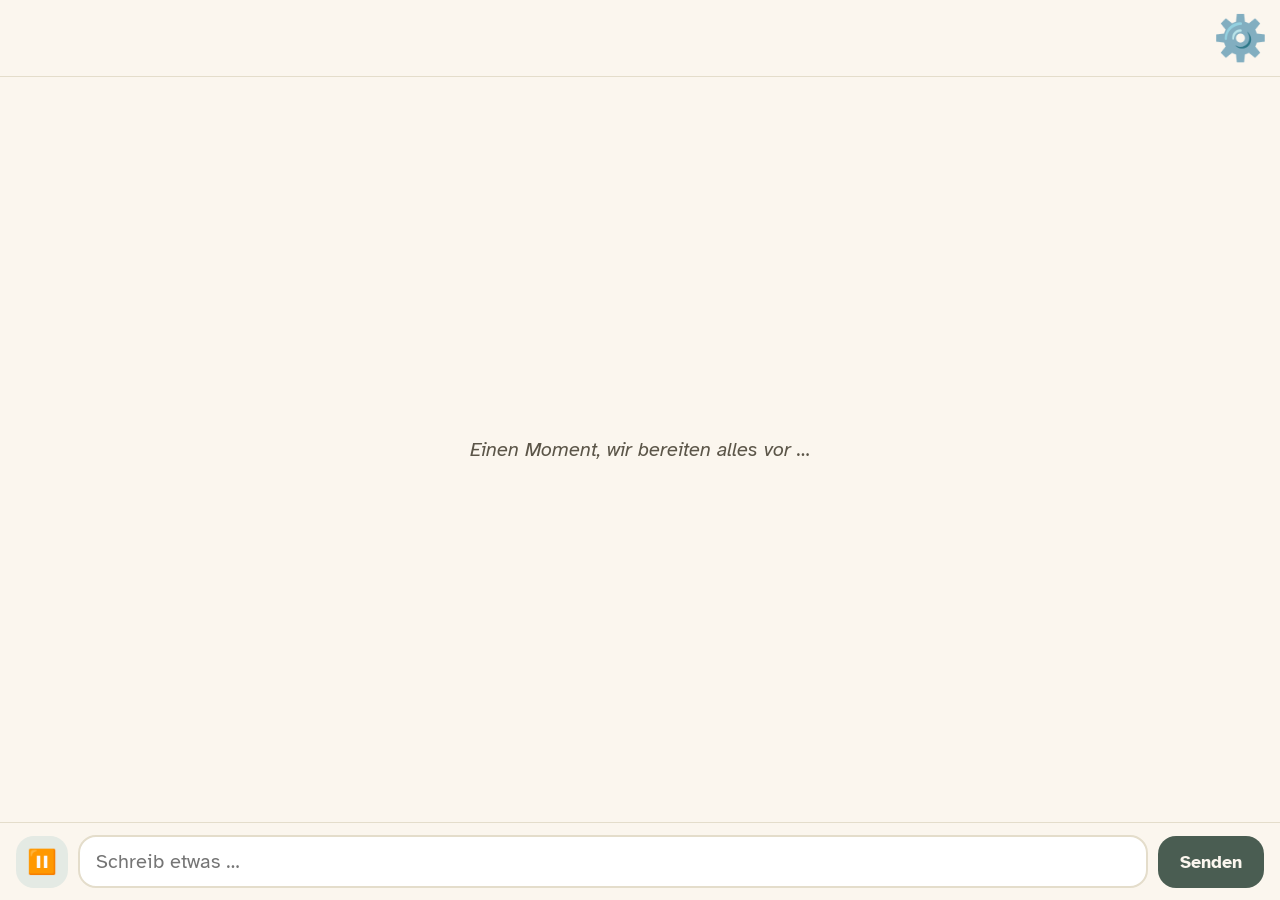
==== senior-companion/client/index.html @ 3bcc12e8 "Persona-Designer: Login-Bildschirm ueberspringen, wenn kein Admin-Token noetig admin.js versuchte bi" ====
<!DOCTYPE html>
<html lang="de">
<head>
<meta charset="UTF-8">
<meta name="viewport" content="width=device-width, initial-scale=1.0, maximum-scale=3.0">
<title>Meine Gespräche</title>
<link rel="manifest" href="manifest.json">
<meta name="theme-color" content="#4A5D52">
<link rel="preconnect" href="https://fonts.googleapis.com">
<link rel="preconnect" href="https://fonts.gstatic.com" crossorigin>
<link href="https://fonts.googleapis.com/css2?family=Atkinson+Hyperlegible:wght@400;700&family=Fraunces:opsz,wght@9..144,500;9..144,600&display=swap" rel="stylesheet">
<link rel="stylesheet" href="css/style.css">
</head>
<body>

<header class="topbar">
  <nav class="persona-tabs" id="personaTabs" aria-label="Gesprächspartner wählen">
    <!-- wird per JS aus /api/personas befüllt -->
  </nav>
  <span class="version-badge" id="versionBadge" title="Laufende Version (Commit)"></span>
  <button class="transparency-btn" id="transparencyBtn" aria-label="Einstellungen">
    ⚙️
  </button>
</header>

<!-- Der Bereitschafts-Hinweis (siehe app.js's LOADING_HINT/READY_HINT)
     steht bewusst genau an der Stelle, an der spaeter der
     Leerlauf-Hinweis steht - kein eigener, ueberlagernder
     Start-Bildschirm mehr (fruehere splash-overlay-Loesung), damit der
     Uebergang "wird vorbereitet" -> "einsatzbereit" sich wie ein
     einfacher Textwechsel an derselben Stelle anfuehlt, nicht wie ein
     Bildschirmwechsel. -->
<main class="chat-area" id="chatArea" aria-live="polite" hidden>
  <div class="welcome">
    <p class="hint-loading" id="chatHint">Einen Moment, wir bereiten alles vor …</p>
  </div>
</main>

<main class="avatar-stage" id="avatarStage" aria-live="polite">
  <p class="stage-hint hint-loading" id="stageHint">Einen Moment, wir bereiten alles vor …</p>
</main>

<footer class="composer">
  <button class="pause-btn" id="pauseBtn" aria-label="Pause">⏸️</button>
  <textarea id="textInput" class="text-input" rows="1"
            placeholder="Schreib etwas …" aria-label="Nachricht eingeben"></textarea>
  <button class="send-btn" id="sendBtn" aria-label="Senden">Senden</button>
</footer>

<!-- Transparenz-Panel: zeigt, was tatsächlich nach draußen geschickt wurde -->
<div class="panel-overlay" id="panelOverlay" hidden>
  <section class="panel" role="dialog" aria-label="Was wurde geteilt?">
    <h2>Was wurde heute nach draußen geschickt?</h2>
    <p class="panel-intro">Diese Liste zeigt jede Anfrage, die das System an das Internet geschickt hat.</p>
    <p class="panel-user" id="panelUser"></p>
    <ul id="transparencyList" class="transparency-list"></ul>

    <h3>Zusatz-Funktionen (Plugins)</h3>
    <ul id="pluginList" class="plugin-list"></ul>

    <h3>Oberfläche</h3>
    <label class="speech-setting">
      Ansicht
      <select id="uiModeSelect">
        <option value="avatar">Avatar-Ansicht</option>
        <option value="text">Text-Chat</option>
      </select>
    </label>
    <h3>Sprache</h3>
    <p class="panel-intro">Läuft Spracherkennung/-ausgabe auf diesem
      Gerät, oder soll der Server helfen (schneller bei schwächeren
      Tablets, braucht dafür den separaten Sprachdienst)?</p>
    <label class="speech-setting">
      Spracherkennung
      <select id="sttModeSelect">
        <option value="device">Auf diesem Gerät</option>
        <option value="server">Auf dem Server</option>
      </select>
    </label>
    <label class="speech-setting">
      Sprachausgabe
      <select id="ttsModeSelect">
        <option value="device">Auf diesem Gerät</option>
        <option value="server">Auf dem Server</option>
      </select>
    </label>
    <label class="speech-setting">
      Sprachausgabe-Häppchen (experimentell)
      <select id="ttsChunkModeSelect">
        <option value="sentence">Satzweise (beste Betonung)</option>
        <option value="3">3 Wörter</option>
        <option value="4">4 Wörter</option>
        <option value="5">5 Wörter</option>
      </select>
    </label>

    <h3>Verwaltung</h3>
    <p class="panel-intro">Personas anlegen, bearbeiten oder Einstellungen ändern.</p>
    <a class="panel-admin-link" href="/admin.html">Persona-Designer öffnen</a>

    <button class="panel-close" id="panelClose">Schließen</button>
  </section>
</div>

<script src="js/app.js"></script>
</body>
</html>
---- senior-companion/client/css/style.css ----
/* ---------------------------------------------------------------
   Token-System
   Farbe:   Papier #FBF6EE, Tinte #2E2A22, Salbei (Ruhe/Vertrauen) #4A5D52,
            Gold-Akzent #C99A3E. Persona-Farben unten.
   Schrift: Fraunces (warm, markant) fuer Namen/Ueberschriften,
            Atkinson Hyperlegible (fuer Sehschwaeche entwickelt,
            deshalb hier bewusst gewaehlt) fuer alles Gelesene.
   Layout:  Eine Spalte, grosse Touch-Ziele, keine Nebenelemente,
            die vom Gespraech ablenken.
------------------------------------------------------------------*/

:root {
  --paper: #FBF6EE;
  --ink: #2E2A22;
  --ink-soft: #5B5548;
  --sage: #4A5D52;
  --sage-soft: #E4EAE4;
  --gold: #C99A3E;
  --line: #E4DDCB;

  --freundin: #B5637E;
  --freundin-bg: #F7E9ED;
  --reporter: #B3671F;
  --reporter-bg: #F6E9DA;
  --professor: #3C4F6E;
  --professor-bg: #E4E9F1;
  --technikerin: #2E6B66;
  --technikerin-bg: #E3EFEE;

  --font-display: "Fraunces", Georgia, serif;
  --font-body: "Atkinson Hyperlegible", -apple-system, sans-serif;

  --radius: 18px;
}

* { box-sizing: border-box; }

html, body {
  height: 100%;
  margin: 0;
  background: var(--paper);
  color: var(--ink);
  font-family: var(--font-body);
  font-size: 20px;               /* bewusst gross als Basis */
  line-height: 1.5;
}

body {
  display: flex;
  flex-direction: column;
}

/* --- Bereitschafts-Hinweis (siehe app.js's LOADING_HINT/READY_HINT) -
   ".hint-loading" markiert nur die "wird vorbereitet"-Phase mit einem
   sanften Pulsieren; sobald app.js auf den fertigen Hinweistext
   umschaltet, wird die Klasse entfernt (siehe stageIdle()/updateChatHint()
   in app.js) und der Text steht ruhig da, wie zuvor. Kein eigener,
   ueberlagernder Start-Bildschirm mehr - der Hinweis lebt direkt an der
   Stelle, an der spaeter auch der Leerlauf-Hinweis steht. */

.hint-loading {
  animation: hint-pulse 1.6s ease-in-out infinite;
}

@keyframes hint-pulse {
  0%, 100% { opacity: 0.5; }
  50% { opacity: 1; }
}

@media (prefers-reduced-motion: reduce) {
  .hint-loading { animation: none; }
}

/* --- Topbar / Persona-Tabs --------------------------------------- */

.topbar {
  display: flex;
  align-items: center;
  gap: 8px;
  padding: 14px 16px;
  border-bottom: 1px solid var(--line);
  background: var(--paper);
}

.persona-tabs {
  display: flex;
  gap: 10px;
  flex: 1;
  overflow-x: auto;
}

.persona-tab {
  display: flex;
  flex-direction: column;
  align-items: center;
  gap: 4px;
  font-family: var(--font-display);
  font-size: 13px;
  font-weight: 600;
  padding: 6px 10px 8px;
  border-radius: 16px;
  border: 2px solid transparent;
  background: none;
  color: var(--ink);
  cursor: pointer;
  white-space: nowrap;
}

.persona-tab.active {
  border-color: var(--ink);
}

/* Rein kosmetisch: zeigt, wer laut Server gerade wirklich "im Raum"
   ist (schon einmal geantwortet hat), nicht nur anklickbar waere. */
.persona-tab.present .avatar-shape-bg {
  box-shadow: 0 0 0 3px var(--accent, #6b8f71);
}

/* --- Avatare (Icon- und Vollbild-Groesse) --------------------------- */
/* Bewusst einfache Vektorgrafik statt realistischem, lippensynchronem
   Avatar - reine Strichgesichter (DiceBear "toon-head", CC BY 4.0,
   siehe README), jeweils auf farbigem Rund-Hintergrund pro Persona.
   Farbe wird direkt beim Rendern in die SVG-Elemente eingesetzt (siehe
   avatarSvg() in app.js/admin.js), nicht mehr per CSS-Klasse. */

.avatar-shape-bg {
  border-radius: 50%;
  display: flex;
  align-items: center;
  justify-content: center;
}

.avatar-shape-bg[data-persona="freundin"]    { background: var(--freundin-bg); }
.avatar-shape-bg[data-persona="reporter"]    { background: var(--reporter-bg); }
.avatar-shape-bg[data-persona="professor"]   { background: var(--professor-bg); }
.avatar-shape-bg[data-persona="technikerin"] { background: var(--technikerin-bg); }

.avatar-shape[data-persona="freundin"]    { --avatar-color: var(--freundin); }
.avatar-shape[data-persona="reporter"]    { --avatar-color: var(--reporter); }
.avatar-shape[data-persona="professor"]   { --avatar-color: var(--professor); }
.avatar-shape[data-persona="technikerin"] { --avatar-color: var(--technikerin); }

.avatar-shape {
  fill: none;
  stroke-width: 6;
  stroke-linecap: round;
  stroke-linejoin: round;
}

.avatar-icon-bg {
  width: 48px;
  height: 48px;
}

.avatar-icon-bg .avatar-shape {
  width: 54px;
  height: 54px;
}

.version-badge {
  flex-shrink: 0;
  font-family: monospace;
  font-size: 11px;
  color: var(--ink-soft);
  opacity: 0.6;
}

/* Bewusst OHNE Kreis/Rahmen und deutlich groesser als zuvor (44px
   Kreis mit 24px-Glyphe) - etwa so gross wie die Avatar-Kacheln
   (avatar-icon-bg, 48px), damit das Zahnrad auf den ersten Blick als
   eigenstaendiges, gut greifbares Symbol erkennbar ist, nicht als
   kleines "i" in einem Kreis untergeht. */
.transparency-btn {
  font-size: 44px;
  line-height: 1;
  background: none;
  border: none;
  width: 48px;
  height: 48px;
  padding: 0;
  cursor: pointer;
  color: var(--ink-soft);
  display: flex;
  align-items: center;
  justify-content: center;
  flex-shrink: 0;
}

/* --- Chat-Bereich -------------------------------------------------- */

.chat-area {
  flex: 1;
  overflow-y: auto;
  padding: 20px 16px 12px;
  display: flex;
  flex-direction: column;
  gap: 14px;
}

.chat-area[hidden] { display: none; }

/* --- Avatar-Buehne (Standard-Ansicht) -------------------------------- */

.avatar-stage {
  flex: 1;
  display: flex;
  flex-direction: column;
  align-items: center;
  justify-content: center;
  padding: 24px;
  gap: 20px;
}

.avatar-stage[hidden] { display: none; }

.stage-hint {
  color: var(--ink-soft);
  font-style: italic;
  text-align: center;
}

/* Raster fuer 1-4 gleichzeitig anwesende Personas (siehe
   lucky-wishing-pebble.md): 1 = heutiges Verhalten (grosser, mittiger
   Avatar), 2 = nebeneinander, 3-4 = 2x2. */
.avatar-grid {
  display: grid;
  gap: 24px;
  align-items: center;
  justify-items: center;
  width: 100%;
}
.avatar-grid-1 { grid-template-columns: 1fr; }
.avatar-grid-2 { grid-template-columns: 1fr 1fr; }
.avatar-grid-3,
.avatar-grid-4 { grid-template-columns: 1fr 1fr; grid-template-rows: 1fr 1fr; }

.avatar-tile {
  display: flex;
  flex-direction: column;
  align-items: center;
  justify-content: center;
  gap: 12px;
}

.avatar-grid-1 .avatar-full-bg { width: min(70vw, 320px); height: min(70vw, 320px); }
.avatar-grid-2 .avatar-full-bg { width: min(40vw, 220px); height: min(40vw, 220px); }
.avatar-grid-3 .avatar-full-bg,
.avatar-grid-4 .avatar-full-bg { width: min(32vw, 160px); height: min(32vw, 160px); }

.avatar-grid-2 .avatar-full-name,
.avatar-grid-3 .avatar-full-name,
.avatar-grid-4 .avatar-full-name { font-size: 18px; }

.avatar-full-bg {
  transition: transform 0.2s ease;
}

.avatar-full-bg .avatar-shape {
  width: 112%;
  height: 112%;
}

/* Sprech-Signal (siehe applySpeakingCue() in app.js): Pulsieren +
   Rahmen, weil die Strichmaennchen/Flaechen-Avatare noch keinen
   animierbaren Mund haben. Der Rahmen hilft zusaetzlich, bei mehreren
   gleichzeitig sichtbaren Kacheln zu erkennen, wer gerade dran ist. */
.avatar-full-bg.speaking {
  animation: avatar-pulse 1.6s ease-in-out infinite;
  outline: 4px solid var(--avatar-color);
  outline-offset: 4px;
  /* Nutzer-Beobachtung: gelegentlich ein duennes Faden-
     kreuz-Artefakt waehrend des Pulsierens (vermutlich ein GPU-
     Compositor-Nahtfehler bei der Transform-Skalierung, in eigener
     Untersuchung per Screenshot nicht reproduzierbar). will-change
     gibt dem Browser vorab einen eigenen Compositor-Layer, gaengige
     Abhilfe fuer genau diese Symptom-Klasse. */
  will-change: transform;
}

.avatar-full-name {
  font-family: var(--font-display);
  font-size: 24px;
  font-weight: 600;
}

@keyframes avatar-pulse {
  /* Skalierungs-Ausschlag bewusst kleiner (war 1.045) - Nutzer-Vorschlag
     als pragmatische Abhilfe gegen das Fadenkreuz-Artefakt oben. */
  0%, 100% { transform: scale(1); }
  50% { transform: scale(1.025); }
}

@media (prefers-reduced-motion: reduce) {
  .avatar-full-bg.speaking { animation: none; }
}

.welcome {
  color: var(--ink-soft);
  font-style: italic;
  text-align: center;
  margin-top: 24px;
}

.bubble {
  max-width: 80%;
  padding: 14px 18px;
  border-radius: var(--radius);
  font-size: 20px;
}

.bubble.user {
  align-self: flex-end;
  background: var(--sage);
  color: var(--paper);
  border-bottom-right-radius: 4px;
}

.bubble.assistant {
  align-self: flex-start;
  border-bottom-left-radius: 4px;
}

.bubble.assistant.freundin  { background: var(--freundin-bg); }
.bubble.assistant.reporter  { background: var(--reporter-bg); }
.bubble.assistant.professor { background: var(--professor-bg); }
.bubble.assistant.technikerin { background: var(--technikerin-bg); }

.bubble.notice {
  align-self: center;
  color: var(--ink-soft);
  font-style: italic;
  background: transparent;
  box-shadow: none;
}

/* --- Eingabeleiste --------------------------------------------------*/

.composer {
  display: flex;
  align-items: flex-end;
  gap: 10px;
  padding: 12px 16px calc(12px + env(safe-area-inset-bottom));
  border-top: 1px solid var(--line);
  background: var(--paper);
}

.text-input {
  flex: 1;
  font-family: var(--font-body);
  font-size: 20px;
  padding: 12px 16px;
  border-radius: var(--radius);
  border: 2px solid var(--line);
  resize: none;
  max-height: 120px;
}

.text-input:focus-visible,
.persona-tab:focus-visible,
.send-btn:focus-visible,
.pause-btn:focus-visible {
  outline: 3px solid var(--gold);
  outline-offset: 2px;
}

.pause-btn, .send-btn {
  border: none;
  border-radius: var(--radius);
  font-family: var(--font-body);
  font-size: 18px;
  font-weight: 700;
  cursor: pointer;
  min-height: 52px;
}

.pause-btn {
  width: 52px;
  font-size: 24px;
  background: var(--sage-soft);
}

/* Mikrofon hoert gerade tatsaechlich etwas (waehrend "aktiv" der
   Normalzustand) - dezenter Hinweis, kein Alarm-Farbton, da
   Dauer-Zuhoeren jetzt der Normalfall ist, nicht mehr eine bewusst
   ausgeloeste Aufnahme. */
.pause-btn.recording {
  background: var(--gold);
}

/* System pausiert (siehe app.js's pauseSystem()) - deutlich stumm/
   inaktiv wirkend, damit auf einen Blick klar ist, dass gerade weder
   zugehoert noch gesprochen wird. */
.pause-btn.paused {
  background: var(--line);
  color: var(--ink-soft);
}

.send-btn {
  padding: 0 22px;
  background: var(--sage);
  color: var(--paper);
}

/* --- Transparenz-Panel ---------------------------------------------*/

.panel-overlay {
  position: fixed;
  inset: 0;
  background: rgba(46, 42, 34, 0.45);
  display: flex;
  align-items: flex-end;
  z-index: 10;
}

.panel-overlay[hidden] {
  display: none;
}

.panel {
  background: var(--paper);
  width: 100%;
  max-height: 82vh;
  overflow-y: auto;
  border-radius: 24px 24px 0 0;
  padding: 24px 20px calc(24px + env(safe-area-inset-bottom));
}

.panel h2 {
  font-family: var(--font-display);
  margin-top: 0;
}

.panel-intro { color: var(--ink-soft); }

.panel-user { color: var(--ink-soft); font-weight: 600; }

.transparency-list, .plugin-list {
  list-style: none;
  padding: 0;
}

.transparency-list li, .plugin-list li {
  border: 1px solid var(--line);
  border-radius: 12px;
  padding: 12px 14px;
  margin-bottom: 10px;
}

.speech-setting {
  display: flex;
  justify-content: space-between;
  align-items: center;
  gap: 12px;
  margin-bottom: 10px;
  font-size: 18px;
}

.speech-setting select {
  font-size: 18px;
  padding: 6px 10px;
  border-radius: 10px;
  border: 1px solid var(--line);
  background: var(--paper);
  color: var(--ink);
}

.panel-close {
  width: 100%;
  margin-top: 12px;
  padding: 14px;
  border-radius: var(--radius);
  border: none;
  background: var(--sage);
  color: var(--paper);
  font-size: 18px;
  font-weight: 700;
}

.panel-admin-link {
  display: block;
  width: 100%;
  box-sizing: border-box;
  padding: 14px;
  border-radius: var(--radius);
  border: 2px solid var(--line);
  background: var(--paper);
  color: var(--ink);
  font-size: 18px;
  font-weight: 700;
  text-align: center;
  text-decoration: none;
}

/* --- Reduzierte Bewegung respektieren -------------------------------*/
@media (prefers-reduced-motion: reduce) {
  * { scroll-behavior: auto !important; }
}
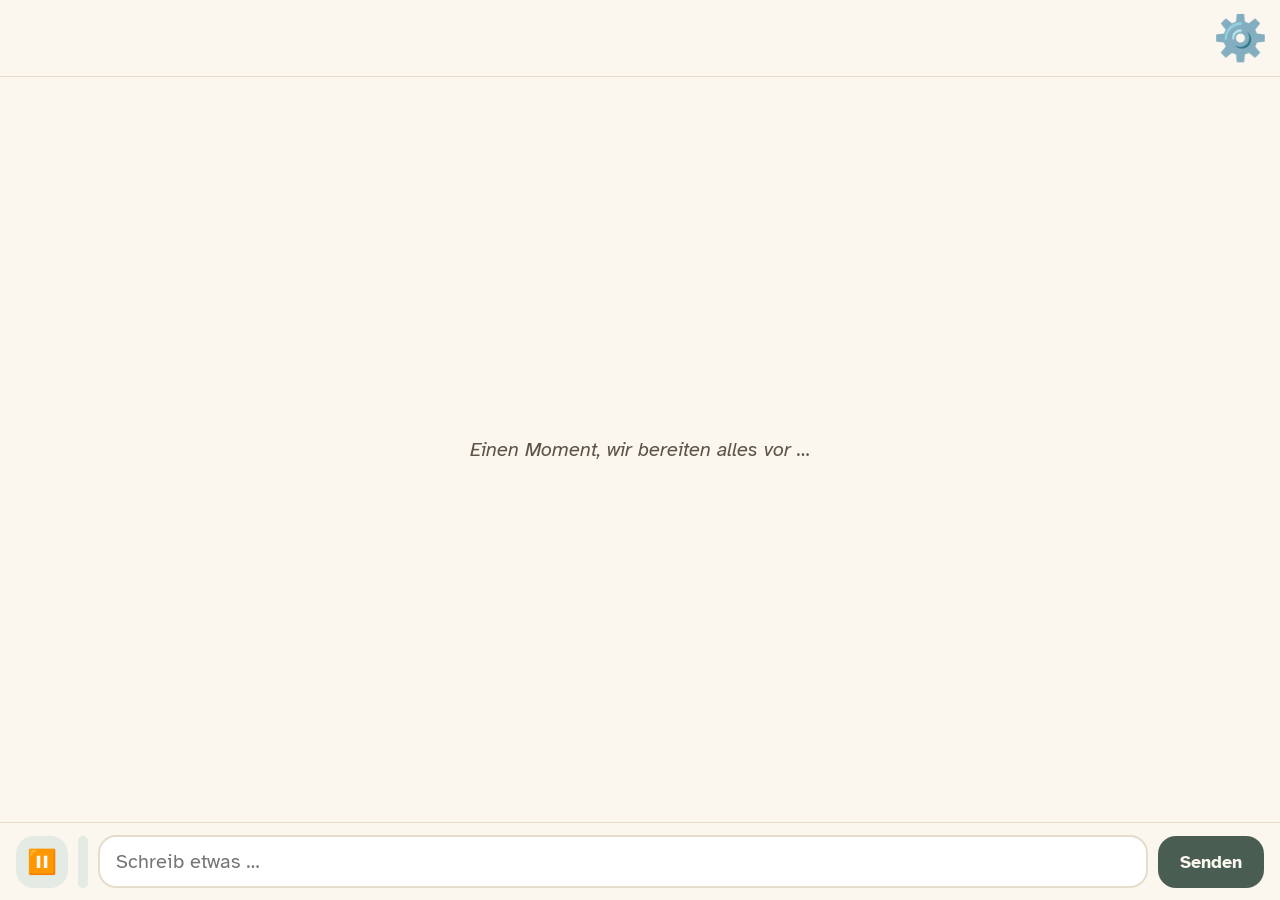
==== commit e47d94b0: "Mikrofon-Pegelanzeige (VU-Meter) im Composer ergaenzt Zeigt schon beim ersten Wort, ob das Mikrofon " ====
--- a/senior-companion/client/index.html
+++ b/senior-companion/client/index.html
@@ -17,6 +17,15 @@
   <nav class="persona-tabs" id="personaTabs" aria-label="Gesprächspartner wählen">
     <!-- wird per JS aus /api/personas befüllt -->
   </nav>
+  <!-- Temporaeres Entwicklungs-Werkzeug (Session-Notiz 2026-09-23):
+       zeigt live, wie viele Saetze lookahead.py schon im Voraus gebaut
+       hat - spaeter wieder entfernen/verstecken, sobald die Kette/
+       Verzweigung nicht mehr aktiv weiterentwickelt wird. Bewusst LINKS
+       von der (breitenstabilen) Versionsnummer platziert, da sich die
+       eigene Breite mit dem Zahlenstand aendert (z.B. "0/5" -> "5/5 🔊")
+       und sonst die Versionsnummer bei jeder Aktualisierung mitschieben
+       wuerde. -->
+  <span class="lookahead-kpi" id="lookaheadKpi" hidden title="Lookahead: vorausgebaute Saetze"></span>
   <span class="version-badge" id="versionBadge" title="Laufende Version (Commit)"></span>
   <button class="transparency-btn" id="transparencyBtn" aria-label="Einstellungen">
     ⚙️
@@ -34,6 +43,17 @@
   <div class="welcome">
     <p class="hint-loading" id="chatHint">Einen Moment, wir bereiten alles vor …</p>
   </div>
+  <!-- Diagnose-Anzeige (Session-Notiz 2026-09-24): wie lange der
+       letzte Server-Sprach-Roundtrip (Erkennung ODER Ausgabe)
+       gedauert hat. Bewusst EIN statisches, in-place aktualisiertes
+       Element statt einer eigenen Sprechblase pro Haeppchen (siehe
+       showLatencyBadge() in app.js) - sonst wandert/haepft die
+       Chat-Ansicht bei jedem einzelnen Sprachausgabe-Haeppchen. -->
+  <div class="latency-badge" id="latencyBadge" hidden>
+    <span class="latency-badge-icon" id="latencyBadgeIcon">🔊</span>
+    <span class="latency-badge-label" id="latencyBadgeLabel">Server</span>
+    <span class="latency-badge-value" id="latencyBadgeValue"></span>
+  </div>
 </main>
 
 <main class="avatar-stage" id="avatarStage" aria-live="polite">
@@ -42,6 +62,11 @@
 
 <footer class="composer">
   <button class="pause-btn" id="pauseBtn" aria-label="Pause">⏸️</button>
+  <!-- Mikrofon-Pegelanzeige (Session-Notiz 2026-09-26): zeigt schon
+       beim allerersten Wort, ob das Mikrofon ueberhaupt etwas aufnimmt -
+       liegt bewusst ausserhalb von chatArea/avatarStage, damit sie in
+       BEIDEN uiMode-Zustaenden sichtbar bleibt. -->
+  <div class="mic-level-meter" id="micLevelMeter" aria-hidden="true"></div>
   <textarea id="textInput" class="text-input" rows="1"
             placeholder="Schreib etwas …" aria-label="Nachricht eingeben"></textarea>
   <button class="send-btn" id="sendBtn" aria-label="Senden">Senden</button>
@@ -50,7 +75,10 @@
 <!-- Transparenz-Panel: zeigt, was tatsächlich nach draußen geschickt wurde -->
 <div class="panel-overlay" id="panelOverlay" hidden>
   <section class="panel" role="dialog" aria-label="Was wurde geteilt?">
-    <h2>Was wurde heute nach draußen geschickt?</h2>
+    <h2>Einstellungen</h2>
+    <a class="panel-admin-link" href="/admin.html">Persona-Designer öffnen</a>
+
+    <h3>Was wurde heute nach draußen geschickt?</h3>
     <p class="panel-intro">Diese Liste zeigt jede Anfrage, die das System an das Internet geschickt hat.</p>
     <p class="panel-user" id="panelUser"></p>
     <ul id="transparencyList" class="transparency-list"></ul>
@@ -94,10 +122,6 @@
       </select>
     </label>
 
-    <h3>Verwaltung</h3>
-    <p class="panel-intro">Personas anlegen, bearbeiten oder Einstellungen ändern.</p>
-    <a class="panel-admin-link" href="/admin.html">Persona-Designer öffnen</a>
-
     <button class="panel-close" id="panelClose">Schließen</button>
   </section>
 </div>
--- a/senior-companion/client/css/style.css
+++ b/senior-companion/client/css/style.css
@@ -160,9 +160,25 @@
 .version-badge {
   flex-shrink: 0;
   font-family: monospace;
-  font-size: 11px;
-  color: var(--ink-soft);
-  opacity: 0.6;
+  font-size: 16px;
+  color: var(--ink-soft);
+  opacity: 0.85;
+  border: 2px solid transparent;
+  border-radius: 4px;
+  padding: 2px 6px;
+}
+
+/* Temporaeres Entwicklungs-Werkzeug, siehe index.html's Kommentar
+   daneben - bewusst unauffaellig (kleine Monospace-Zahl), aber nicht
+   versteckt. [hidden], solange app.js noch keine Kette gesehen hat. */
+.lookahead-kpi {
+  flex-shrink: 0;
+  font-family: monospace;
+  font-size: 12px;
+  color: var(--ink-soft);
+  background: var(--sage-soft);
+  border-radius: 999px;
+  padding: 3px 10px;
 }
 
 /* Bewusst OHNE Kreis/Rahmen und deutlich groesser als zuvor (44px
@@ -189,6 +205,7 @@
 /* --- Chat-Bereich -------------------------------------------------- */
 
 .chat-area {
+  position: relative; /* Bezugsrahmen fuer .latency-badge, siehe dort */
   flex: 1;
   overflow-y: auto;
   padding: 20px 16px 12px;
@@ -198,6 +215,31 @@
 }
 
 .chat-area[hidden] { display: none; }
+
+/* Statisches Element (kein Sprechblasen-Nachbau) - bleibt darum immer
+   an derselben Stelle unten rechts sitzen, egal wie weit im Chat
+   gescrollt wird, und stoesst keine der echten Sprechblasen an. */
+.latency-badge {
+  position: absolute;
+  right: 12px;
+  bottom: 8px;
+  display: flex;
+  flex-direction: column;
+  align-items: center;
+  gap: 1px;
+  padding: 6px 10px;
+  border-radius: var(--radius);
+  background: var(--sage-soft);
+  color: var(--ink-soft);
+  font-size: 11px;
+  line-height: 1.15;
+  opacity: 0.9;
+  pointer-events: none;
+}
+
+.latency-badge[hidden] { display: none; }
+.latency-badge-icon { font-size: 18px; }
+.latency-badge-value { font-family: monospace; }
 
 /* --- Avatar-Buehne (Standard-Ansicht) -------------------------------- */
 
@@ -315,6 +357,14 @@
   border-bottom-right-radius: 4px;
 }
 
+/* Waechst noch als Diktier-Entwurf (Grace Period laeuft, siehe app.js's
+   appendToPendingUtterance()) - "noch nicht wirklich gesendet" optisch
+   erkennbar, verliert die Klasse sobald sendText() tatsaechlich sendet. */
+.bubble.user.pending {
+  opacity: 0.75;
+  border: 2px dashed var(--paper);
+}
+
 .bubble.assistant {
   align-self: flex-start;
   border-bottom-left-radius: 4px;
@@ -395,10 +445,53 @@
   color: var(--ink-soft);
 }
 
+/* Mikrofon-Pegelanzeige - --mic-level wird laufend per JS gesetzt
+   (siehe app.js's drawMicLevel()), 0 ausserhalb aktiven Zuhoerens. */
+.mic-level-meter {
+  width: 10px;
+  min-height: 52px;
+  border-radius: var(--radius);
+  background: var(--sage-soft);
+  position: relative;
+  overflow: hidden;
+  flex-shrink: 0;
+}
+.mic-level-meter::after {
+  content: "";
+  position: absolute;
+  left: 0;
+  right: 0;
+  bottom: 0;
+  height: calc(var(--mic-level, 0) * 100%);
+  background: var(--gold);
+  transition: height 60ms linear;
+}
+
 .send-btn {
   padding: 0 22px;
-  background: var(--sage);
   color: var(--paper);
+  /* Fortschrittsanzeige der Grace Period (siehe app.js's
+     resetGraceTimer()) - --grace-progress steht ausserhalb einer
+     laufenden Grace Period einfach auf 0, dann sieht der Knopf exakt
+     wie zuvor (durchgehend --sage) aus. */
+  background: linear-gradient(
+    to right,
+    var(--gold) calc(var(--grace-progress, 0) * 100%),
+    var(--sage) calc(var(--grace-progress, 0) * 100%)
+  );
+}
+
+/* Kurzer Aufblitz-Effekt genau im Moment des tatsaechlichen Sendens
+   (Ablauf der Grace Period, siehe commitPendingUtterance()) - bestaetigt
+   "jetzt wurde es an die Persona uebergeben". */
+.send-btn.just-sent {
+  animation: send-flash 300ms ease-out;
+}
+
+@keyframes send-flash {
+  0% { filter: brightness(1); transform: scale(1); }
+  40% { filter: brightness(1.6); transform: scale(1.05); }
+  100% { filter: brightness(1); transform: scale(1); }
 }
 
 /* --- Transparenz-Panel ---------------------------------------------*/
